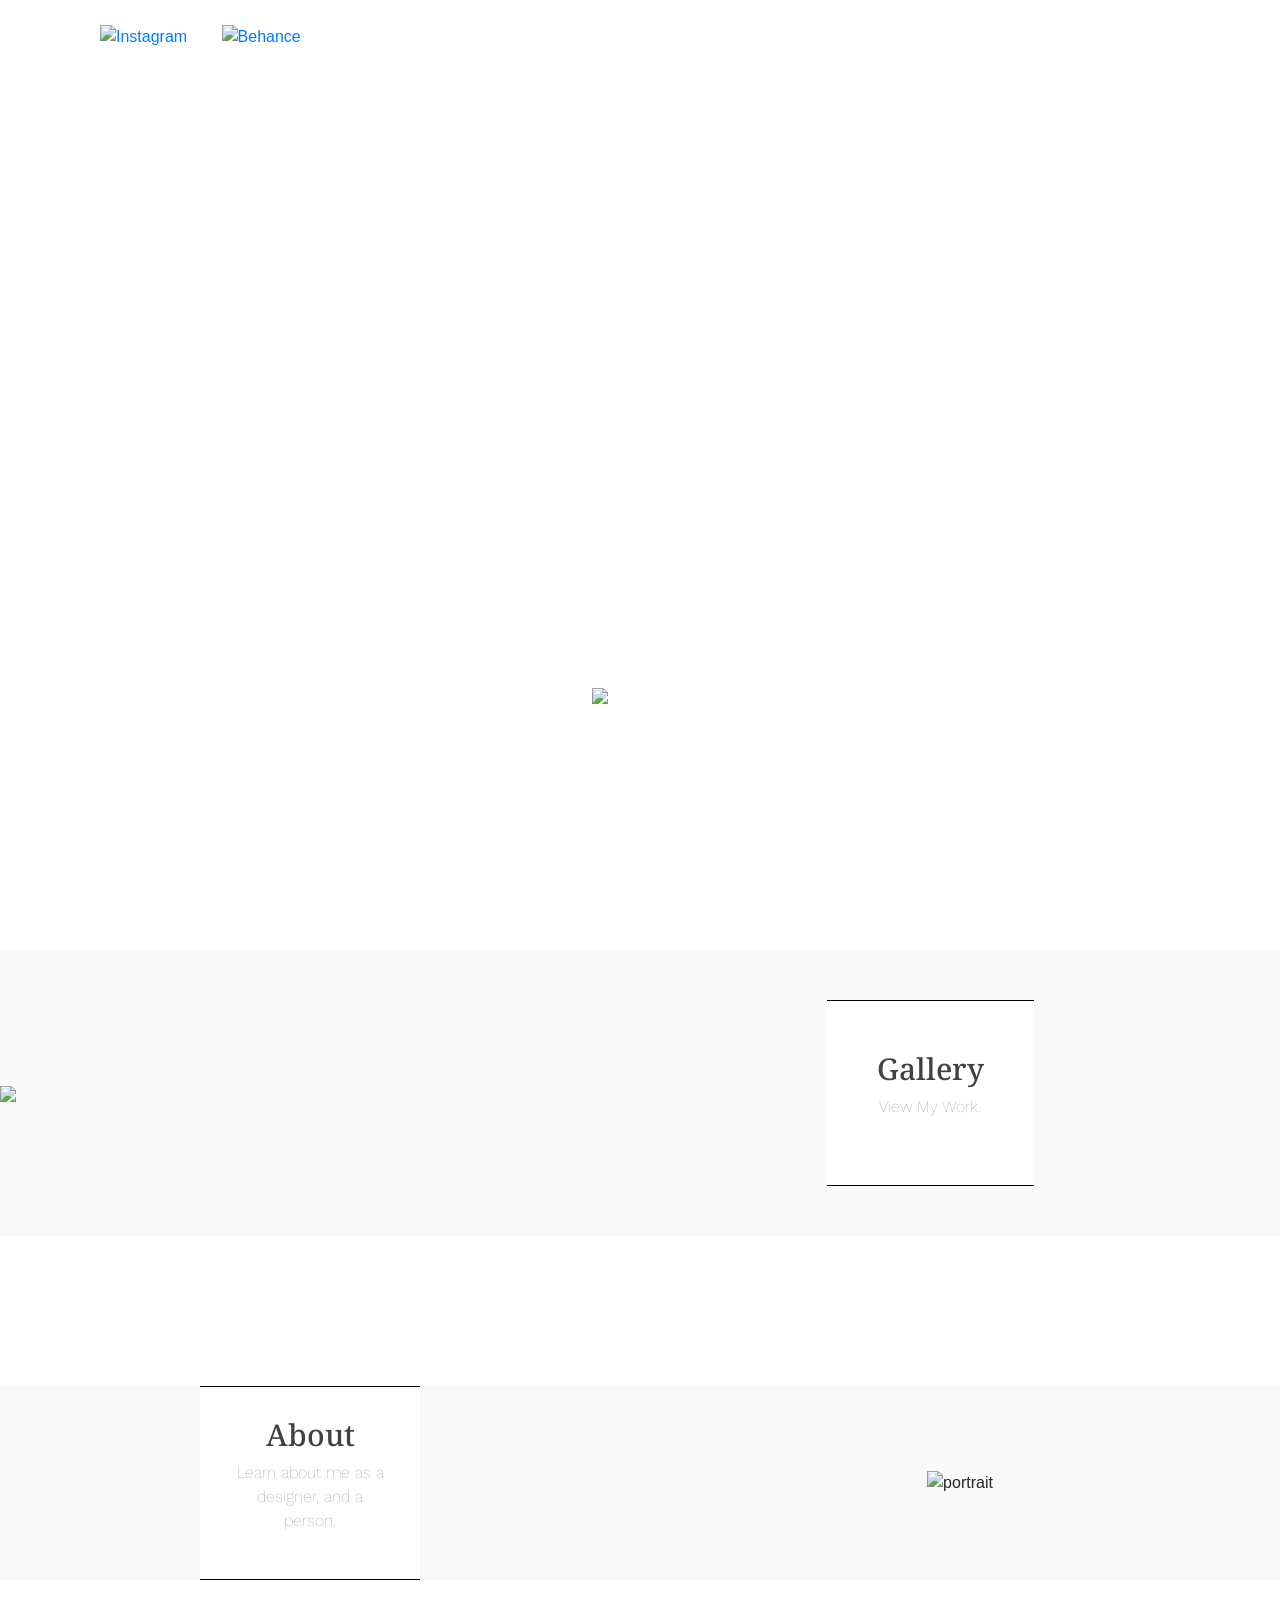
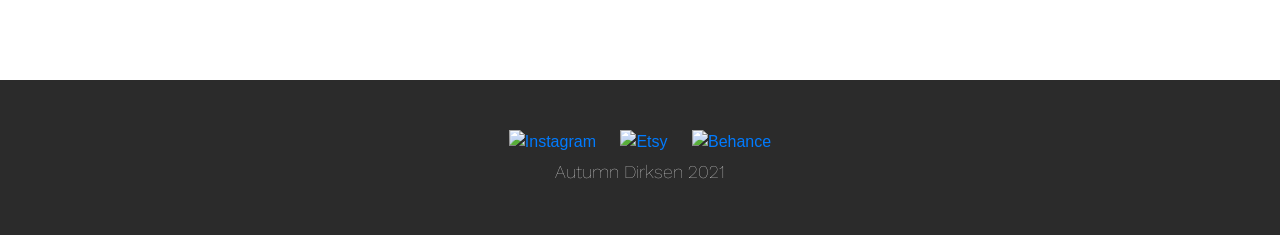
==== index.html @ 44589426 "Add files via upload" ====
<!DOCTYPE html>
<html lang="en">
    <head>
        <meta charset="UTF-8">
        <meta name="viewport" content="width=device-width, initial-scale=1">
        
        <title>Autumn Dirksen | Home</title>
        
        <!---CSS---->
        <link rel="stylesheet" href="css/main.css">
        
        <!---JQuery --->
        <script src="js/jquery-3.3.1.js"></script>
        
        <!-- Scroll Reveal -->
        <script src="https://unpkg.com/scrollreveal"></script>

        <!------Favicon------>
        <link rel="icon" type="image/x-icon" href="favicon/favicon.ico">

    </head>
    <body>
        <!---Navigation-->
        
        <div class="splash">
            <div class="container">    
                <header>
                    <div class="container header-grid">
                        
                        <div class="socials">
                            <a href="https://www.instagram.com/autumn.dirksen.design/?hl=en"><img src="https://chi01pap001files.storage.live.com/y4mGnfkWWLwZay4x7GTF11PTcr4Ery6MrUMmKQB6YRbn2rvbFY87w6T3DjIgXiLwlPq57TFqHXrNvRS_cpx8U_GmLKOeH7ka3fqqOjYgOlqSNf1XM4DcsN6s6Sb8wcQxL-E1oYlQfWd4qe4t4xpuCGdYG3NOZeqSZJ3wZgSbkyKpjORBN8BGZnXzGWNfE9FKBdf?width=298&height=299&cropmode=none" alt="Instagram"></a>
                            <a href="https://www.behance.net/autumndirksen"><img src="https://ch3301files.storage.live.com/y4mZ-cg_D8YL9SqzD4jbUbpcJTX2X1-UXDyYb68SolgPMJZ7_qCEzcgYxeOlBTXB42HbG27qcSLAnHLJTQZrJaVlLz21G0YvCHDbxil_87rBkKkPm_v1VZz8X1ojs5T-zM946_No8w7_RW91shW4VgG0cdG7cgypyYivQDQsYq7nbq_yufT-bT4d-wHbA3l7Bbl?width=299&height=295&cropmode=none" alt="Behance"></a>
                        </div>    
                        <nav>
                            <ul>
                                <li class="non-drop"><a href="index.html">Home</a></li>
                                <li class="dropdown">
                                    <a class="dropdown-btn" href="gallery.html">Gallery</a>
                                    <div class="dropdown-content">
                                        <a href="123.html">123 - Tables</a>
                                        <a href="slate.html">Slate - Tablet</a>
                                        <a href="mus.html">Mus - Retail</a>
                                        <a href="canvas.html">Canvas - Shoes</a>
                                        <a href="experiencewa.html">Redesign - UX</a>
                                        <a href="airbnb.html">Airbnb Green</a>
                                    </div>
                                </li>
                                <li class="non-drop"><a href="about.html">About</a></li>
                                <li class="non-drop">
                                    <a href="contact.html">Contact</a>
                                    <div id="hamburger-close">
                                        <img src="https://chi01pap001files.storage.live.com/y4memoWvSl_lDdZNmk7_KOp1oaoaHjszKe8D50LARFxD-KCJIpHK83StWdMgqU1zhDTgkf0Bc-wXY4pOl2-_STADP757fwlmXwrsmtXqmWyHeaiEmNlVzc5ZBpiNuZgPpxfRsrnqakzvJzz5Se9rPDKDVL8clFYn7WngVzEkX3F89EMzCMjWQs9xjyvPSqLofDb?width=292&height=119&cropmode=none">
                                    </div>
                                </li>
                            </ul>
                        </nav>
                </header>
                <div class="splashitems">
                    <div id="hamburger"><img src="https://ch3301files.storage.live.com/y4mIwwhi0Ud5tiGWV7oZvAu8Px93ekXcm5nVzVQjiMp42NNB5piIrcW5VIJpKKVFvQcgbNOudZ2JtkWZq_0ub0pfMDTaFsC43wa18YRW5RrdRM9xDxnT8NkALPVClDka9onWARCbjBabsQwek2YL823ZVtfddRqHOPUjq_TUCxBamhzBdgGVnPoWAuBwvVSlhsJ?width=300&height=193&cropmode=none"></div>
                    <h1 class="large-title">Autumn Dirksen</h1>
                    <h4 class="large-subhead">Industrial Designer from the Pacific Northwest</h4>
                    <div>
                        <img src="https://chi01pap001files.storage.live.com/y4mwfkhs-wOqZKH-pAJ-A-4dqAsH0QMBRZgkqA4mz3_r3Rj2FCfDWE3QA-LNlaIX-CgKcSuQUPW2injrPXiR5w5wIpKChY8Xulpi5chXzE7nkat1UKr_A9Qb_ybuSUmkXvY3eX82W5fLMGD3aukXdhXGonEn2ZeDPluzkR8Gj_tEr-dHCU4Q8TFyAmMrgmSHe5j?width=112&height=47&cropmode=none" id="scroll-button" alt="ScrollDown">
                    </div>
                </div>
            </div>
        </div>

        <div class="clearfix"></div>
        <!------Main Content-------->
        <main>
            
            <!----Gallery Teaser-->
            <section>
                <div class="gallery-grid">
                    <div class="left">
                        <img src="https://chi01pap002files.storage.live.com/y4mVn3PPgAIuCCjScTysENmdq2PYVduwecYj0qmv6L0zzxvapwxc2etoYZyw2-02ou3l30OOCg0cBgcFw736Xc9XCiKXuSe1XJ_lIx4Er3CyV-GdLh2wq0AVHiOE5YPsUryvH_xQunAq3-VAs0aytJog_bMSr8jFsG_2UefK7b08ECnrBQM_ULxlNQHJSclMsxH?width=1066&height=502&cropmode=none"/>
                    </div>
                    <div class="right">
                        <div>
                            <a href="gallery.html">
                                <h3 class="medium-title">Gallery</h3>
                                <p>View My Work.</p>
                            </a>
                        </div>
                    </div>
                </div>
            </section>
            <div class="clearfix"></div>
            
            <!---About Me Teaser --->
            <section>
                <div class="about-grid">
                    <div class="left">
                        <div>
                            <a href="about.html">
                                <h3 class="medium-title">About</h3>
                                <p>Learn about me as a designer, and a person.</p>
                            </a>
                            </div>
                    </div>
                    <div class="right">
                        <img src="https://ch3301files.storage.live.com/y4mTU8qjRmB2pgugHhNQEoBDmXidXgzkt85y0NxSQ_4NxiGnxbipLc4LCYiW6jNmuY9ojZD45vryEH7z1TRvBKFo9NdIID9dY6kSApTj3rw_nu74HV-KTd1ajQHCKRWVnj_CYGDR4uye5sIQBlJkzJ_wSaCHVFtjJYnf6-apfEbO--aOgNcqc3B-6JORinhEyzo?width=1232&height=1080&cropmode=none"alt="portrait">
                    </div>
                </div>
            </section>
        </main>

        <!---footer---->
        <footer>
            <div class="footer-grid">
                <div>
                    <a href="https://www.instagram.com/autumn.dirksen.design/?hl=en"><img src="https://chi01pap001files.storage.live.com/y4mGnfkWWLwZay4x7GTF11PTcr4Ery6MrUMmKQB6YRbn2rvbFY87w6T3DjIgXiLwlPq57TFqHXrNvRS_cpx8U_GmLKOeH7ka3fqqOjYgOlqSNf1XM4DcsN6s6Sb8wcQxL-E1oYlQfWd4qe4t4xpuCGdYG3NOZeqSZJ3wZgSbkyKpjORBN8BGZnXzGWNfE9FKBdf?width=298&height=299&cropmode=none" alt="Instagram"></a>
                    <a href="https://www.etsy.com/shop/AutumnsArtStore?ref=search_shop_redirect"><img src="https://chi01pap001files.storage.live.com/y4mZbeaZ-AeTVjGJOPfOYisTpipogFOofMmKKCNPzGuBzh8FSz3a8GasCvbyjrDpyTEC7vbhK9o4-knRSDdIJ26BNrmkf5TJeii8grDlGFSRQ2NEOVXVrfyiGR_W9abk20kSMivWclvMbogwYrkC618GxiThut2GV9rYFPOQ-MNtwDj54_Y99kibND2INzUKvc-?width=300&height=300&cropmode=none" alt="Etsy"></a>
                    <a href="https://www.behance.net/autumndirksen"><img src="https://chi01pap001files.storage.live.com/y4mZ-cg_D8YL9SqzD4jbUbpcJTX2X1-UXDyYb68SolgPMJZ7_qCEzcgYxeOlBTXB42HbG27qcSLAnHLJTQZrJaVlLz21G0YvCHDbxil_87rBkKkPm_v1VZz8X1ojs5T-zM946_No8w7_RW91shW4VgG0cdG7cgypyYivQDQsYq7nbq_yufT-bT4d-wHbA3l7Bbl?width=299&height=295&cropmode=none" alt="Behance"></a>
                </div>
                <div>
                    <p> Autumn Dirksen 2021</p>
                </div>
                
            </div>
        </footer>
        
        <!---JQuery --->
        <script src="js/jquery-3.3.1.js"></script>
        <!-- JavaScript -->
        <script src="js/main.js"></script>
        <script src="js/mobile.js"></script>

    </body> 
</html>
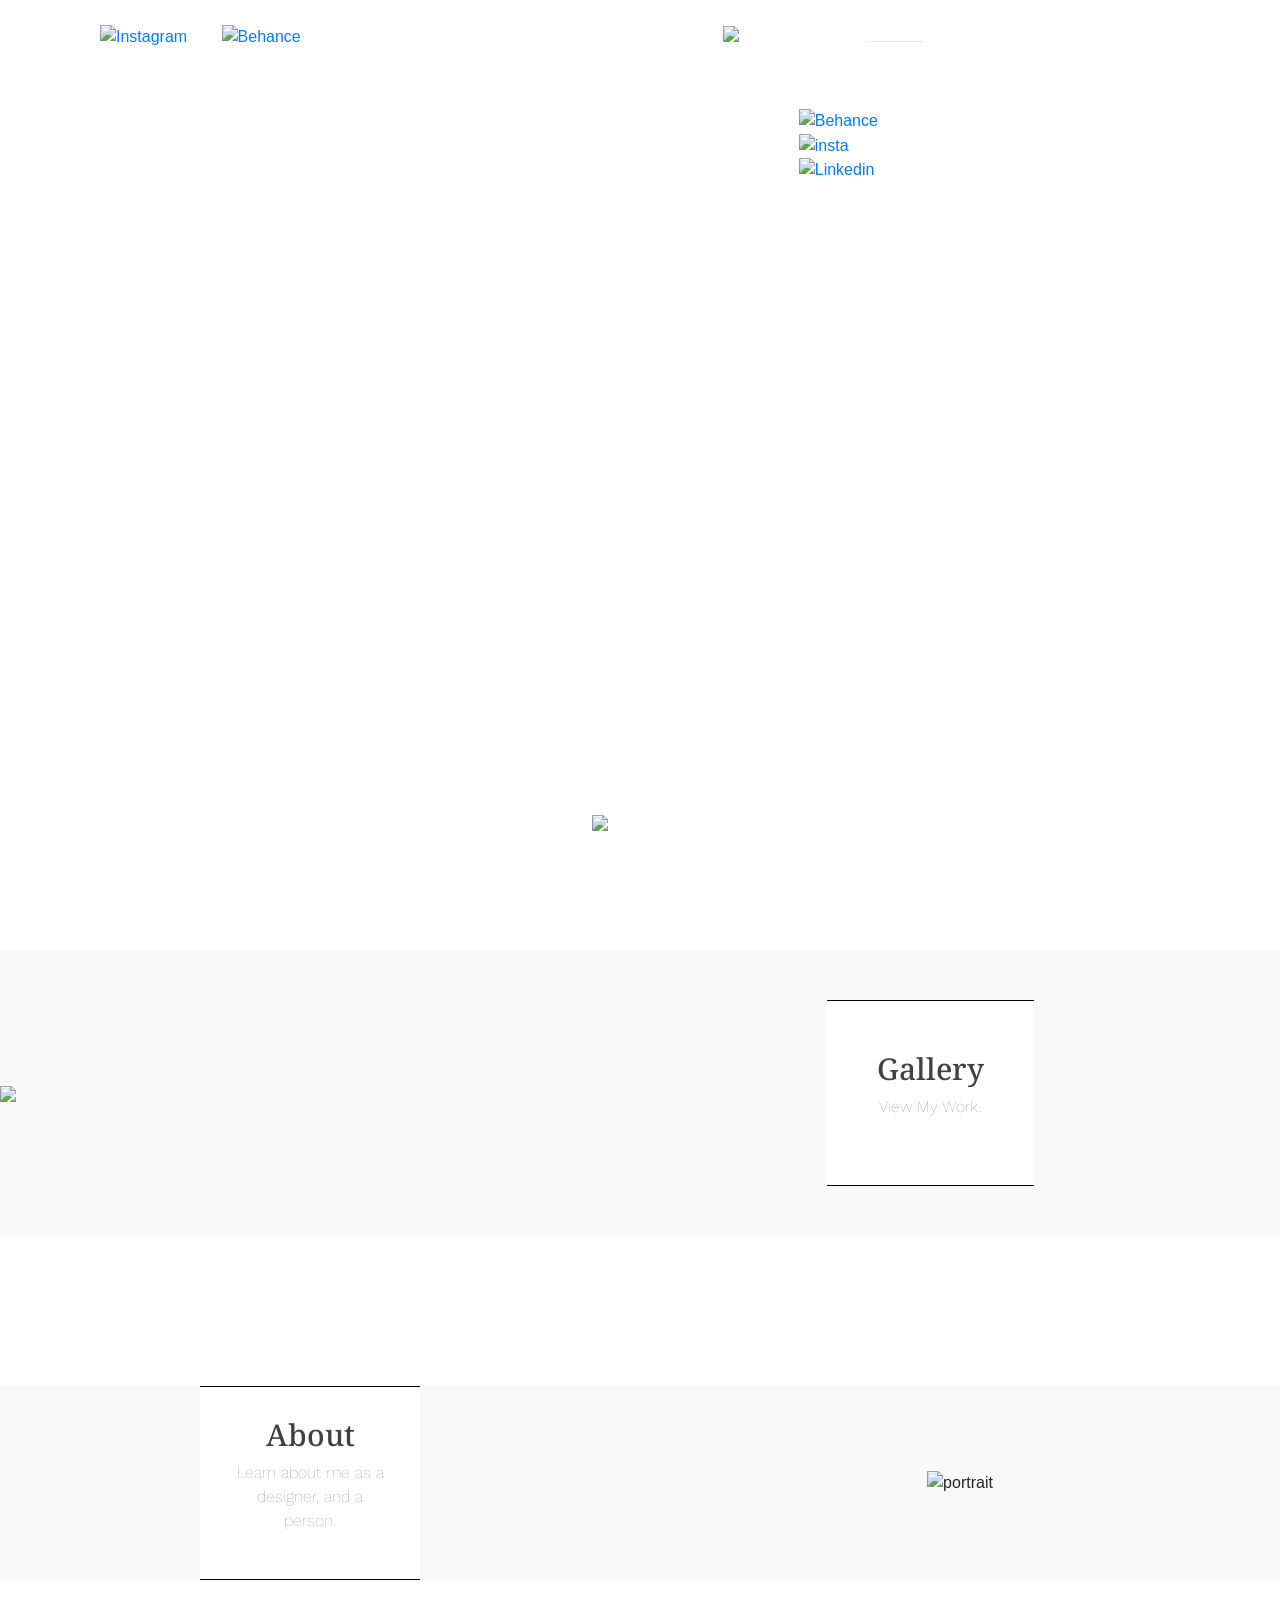
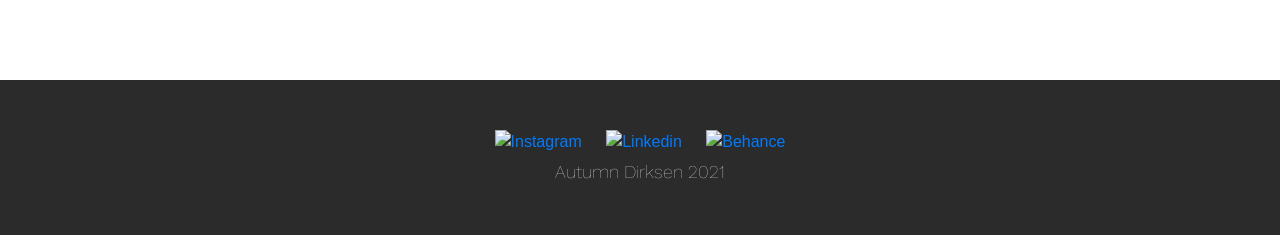
==== commit 0f3cbe9c: "Add files via upload" ====
--- a/index.html
+++ b/index.html
@@ -28,19 +28,26 @@
                     <div class="container header-grid">
                         
                         <div class="socials">
-                            <a href="https://www.instagram.com/autumn.dirksen.design/?hl=en"><img src="https://chi01pap001files.storage.live.com/y4mGnfkWWLwZay4x7GTF11PTcr4Ery6MrUMmKQB6YRbn2rvbFY87w6T3DjIgXiLwlPq57TFqHXrNvRS_cpx8U_GmLKOeH7ka3fqqOjYgOlqSNf1XM4DcsN6s6Sb8wcQxL-E1oYlQfWd4qe4t4xpuCGdYG3NOZeqSZJ3wZgSbkyKpjORBN8BGZnXzGWNfE9FKBdf?width=298&height=299&cropmode=none" alt="Instagram"></a>
-                            <a href="https://www.behance.net/autumndirksen"><img src="https://ch3301files.storage.live.com/y4mZ-cg_D8YL9SqzD4jbUbpcJTX2X1-UXDyYb68SolgPMJZ7_qCEzcgYxeOlBTXB42HbG27qcSLAnHLJTQZrJaVlLz21G0YvCHDbxil_87rBkKkPm_v1VZz8X1ojs5T-zM946_No8w7_RW91shW4VgG0cdG7cgypyYivQDQsYq7nbq_yufT-bT4d-wHbA3l7Bbl?width=299&height=295&cropmode=none" alt="Behance"></a>
+                            <a href="https://www.instagram.com/autumn.dirksen.design/?hl=en"><img src="https://dm2305files.storage.live.com/y4mqc4fQZlhNuAgp_jPGx5NvuibWRZ5fKteAt84NtBsBsUqkiSiYja8YUrun5Kr8GatCV00PEkU_TO7u3T91sOpVsAwayqW4hgQcubjHYfjJWsXb9223Xenj7swhl1MIrtiqhjBWpNpvbS8P4FRnELL8_sgSPSO26xgh24Ls7Vlf5jxqGgFXLMNlpdra1ksNd4T?width=36&height=36&cropmode=none" alt="Instagram"></a>
+                            <a href="https://www.behance.net/autumndirksen"><img src="https://dm2305files.storage.live.com/y4mnmIw0RQGc_KAPKtvc9NTCayQ7fd-ht095fh8dv7TEIx1ex1K2-F3r0You4jutEpWcY6nSiqDUBauykcRCUlhBPMbc83d9O4y4c6Toi5bvXAPN3yN8P7EZeVJKcLxLaVVcJWtUewe5125ti4MXfd7T7Hy43D_fpf0JTS20T7V1xHE3mHWftCErJzRutP8u0ev?width=37&height=36&cropmode=none" alt="Behance"></a>
                         </div>    
                         <nav>
                             <ul>
-                                <li class="non-drop"><a href="index.html">Home</a></li>
+                                <li class="non-drop hide-xl">
+                                    <div id="mobile-menu-head">
+                                        <img id="logo" src="https://dm2305files.storage.live.com/y4mxyKFkCwQDAqp9FilLoMPrmWoP9hqJ3vg7q1SUzTh7Cmv6NPt5JVKT61MNUqEOFqmdnyeZjtkMp5FVQ1LsgmhG_MAaLuHgk4J53PeGow3JRikysqOhN2G-WnsmdkCLLWJc1UGBhPcmtXBVcERT5RMSZkD7Vo_7BaRdf6LRjelO2t9-HezW6eCHrSYeNCb8JgJ?width=259&height=85&cropmode=none" alt="name">
+                                        <div></div>
+                                        <img id="hamburger-close" src="https://dm2305files.storage.live.com/y4mXSa0k5bHf3V_Lgj00N3k_cy87GVi8Rh9iPHxwD7CNnYotvq-21qSGeTYyHhrNur33NGNzPvNJU2culYIkTN2zUzI-MjRjE3rqBjKNrnIPMmggmiGuHTBP2FgUA9BA67NV2RQA_xZndfk5TRvCpgEPsZIvTpFv5jZMboRhTtENQG5mEk0vaACA6L7yBabVsqQ?width=36&height=36&cropmode=none" alt="exit">
+                                    </div>
+                                </li>
+                                <li class="non-drop">
+                                    <hr class="hide-xl"><a href="index.html">Home</a></li>
                                 <li class="dropdown">
                                     <a class="dropdown-btn" href="gallery.html">Gallery</a>
                                     <div class="dropdown-content">
                                         <a href="123.html">123 - Tables</a>
                                         <a href="slate.html">Slate - Tablet</a>
                                         <a href="mus.html">Mus - Retail</a>
-                                        <a href="canvas.html">Canvas - Shoes</a>
                                         <a href="experiencewa.html">Redesign - UX</a>
                                         <a href="airbnb.html">Airbnb Green</a>
                                     </div>
@@ -48,15 +55,20 @@
                                 <li class="non-drop"><a href="about.html">About</a></li>
                                 <li class="non-drop">
                                     <a href="contact.html">Contact</a>
-                                    <div id="hamburger-close">
-                                        <img src="https://chi01pap001files.storage.live.com/y4memoWvSl_lDdZNmk7_KOp1oaoaHjszKe8D50LARFxD-KCJIpHK83StWdMgqU1zhDTgkf0Bc-wXY4pOl2-_STADP757fwlmXwrsmtXqmWyHeaiEmNlVzc5ZBpiNuZgPpxfRsrnqakzvJzz5Se9rPDKDVL8clFYn7WngVzEkX3F89EMzCMjWQs9xjyvPSqLofDb?width=292&height=119&cropmode=none">
+                                </li>
+                                
+                                <li>
+                                    <div id="mobile-socials" class="hide-xl">
+                                        <a href="https://www.behance.net/autumndirksen"><img src="https://dm2305files.storage.live.com/y4mnmIw0RQGc_KAPKtvc9NTCayQ7fd-ht095fh8dv7TEIx1ex1K2-F3r0You4jutEpWcY6nSiqDUBauykcRCUlhBPMbc83d9O4y4c6Toi5bvXAPN3yN8P7EZeVJKcLxLaVVcJWtUewe5125ti4MXfd7T7Hy43D_fpf0JTS20T7V1xHE3mHWftCErJzRutP8u0ev?width=37&height=36&cropmode=none" alt="Behance"></a>
+                                        <a href="https://www.behance.net/autumndirksen"><img src="https://dm2305files.storage.live.com/y4mqc4fQZlhNuAgp_jPGx5NvuibWRZ5fKteAt84NtBsBsUqkiSiYja8YUrun5Kr8GatCV00PEkU_TO7u3T91sOpVsAwayqW4hgQcubjHYfjJWsXb9223Xenj7swhl1MIrtiqhjBWpNpvbS8P4FRnELL8_sgSPSO26xgh24Ls7Vlf5jxqGgFXLMNlpdra1ksNd4T?width=36&height=36&cropmode=none" alt="insta"></a>
+                                        <a href="https://www.linkedin.com/in/autumn-dirksen-design"><img src="https://dm2305files.storage.live.com/y4mkKWVtgY38m0JyCYWwkbAAKXrl8zu7x8vrXMQPEEvkrXP-JqVBoxk9vowAAzXWdTsF5eQdQoHPbDhL7VMLOnNkywi_wWWhz6__dHs7kaEZfM_VbVzuk9skh5etfTzihUvbJV-cYWBDmlAREx6Hu3q3Hhf9aSfxcMMwX8VLqrdKjDCqDz4u9JmmULMbAsm7YpY?width=37&height=36&cropmode=none" alt="Linkedin"></a>
                                     </div>
                                 </li>
                             </ul>
                         </nav>
                 </header>
                 <div class="splashitems">
-                    <div id="hamburger"><img src="https://ch3301files.storage.live.com/y4mIwwhi0Ud5tiGWV7oZvAu8Px93ekXcm5nVzVQjiMp42NNB5piIrcW5VIJpKKVFvQcgbNOudZ2JtkWZq_0ub0pfMDTaFsC43wa18YRW5RrdRM9xDxnT8NkALPVClDka9onWARCbjBabsQwek2YL823ZVtfddRqHOPUjq_TUCxBamhzBdgGVnPoWAuBwvVSlhsJ?width=300&height=193&cropmode=none"></div>
+                    <div id="hamburger"><img src="https://dm2305files.storage.live.com/y4miWHEwdR53IEP3ozJHGh3RtEpBQBxKaNs6dNjtYG2ql4yG1lmaYMU2sIBFxAfsfzGF6nPwCRxhFTCTTlMI0FjeyRUM3pRK8Dt7Hv8GtSPc_KWzMk45H4DZ0ezoj3iRR5-3cYShuLauTBR-oPQbr2d9V9DX4tpngTL65q_ETDcGpswXpl42jwR75kZ59Rvx4oz?width=36&height=36&cropmode=none"></div>
                     <h1 class="large-title">Autumn Dirksen</h1>
                     <h4 class="large-subhead">Industrial Designer from the Pacific Northwest</h4>
                     <div>
@@ -110,9 +122,9 @@
         <footer>
             <div class="footer-grid">
                 <div>
-                    <a href="https://www.instagram.com/autumn.dirksen.design/?hl=en"><img src="https://chi01pap001files.storage.live.com/y4mGnfkWWLwZay4x7GTF11PTcr4Ery6MrUMmKQB6YRbn2rvbFY87w6T3DjIgXiLwlPq57TFqHXrNvRS_cpx8U_GmLKOeH7ka3fqqOjYgOlqSNf1XM4DcsN6s6Sb8wcQxL-E1oYlQfWd4qe4t4xpuCGdYG3NOZeqSZJ3wZgSbkyKpjORBN8BGZnXzGWNfE9FKBdf?width=298&height=299&cropmode=none" alt="Instagram"></a>
-                    <a href="https://www.etsy.com/shop/AutumnsArtStore?ref=search_shop_redirect"><img src="https://chi01pap001files.storage.live.com/y4mZbeaZ-AeTVjGJOPfOYisTpipogFOofMmKKCNPzGuBzh8FSz3a8GasCvbyjrDpyTEC7vbhK9o4-knRSDdIJ26BNrmkf5TJeii8grDlGFSRQ2NEOVXVrfyiGR_W9abk20kSMivWclvMbogwYrkC618GxiThut2GV9rYFPOQ-MNtwDj54_Y99kibND2INzUKvc-?width=300&height=300&cropmode=none" alt="Etsy"></a>
-                    <a href="https://www.behance.net/autumndirksen"><img src="https://chi01pap001files.storage.live.com/y4mZ-cg_D8YL9SqzD4jbUbpcJTX2X1-UXDyYb68SolgPMJZ7_qCEzcgYxeOlBTXB42HbG27qcSLAnHLJTQZrJaVlLz21G0YvCHDbxil_87rBkKkPm_v1VZz8X1ojs5T-zM946_No8w7_RW91shW4VgG0cdG7cgypyYivQDQsYq7nbq_yufT-bT4d-wHbA3l7Bbl?width=299&height=295&cropmode=none" alt="Behance"></a>
+                    <a href="https://www.instagram.com/autumn.dirksen.design/?hl=en"><img src="https://dm2305files.storage.live.com/y4mqc4fQZlhNuAgp_jPGx5NvuibWRZ5fKteAt84NtBsBsUqkiSiYja8YUrun5Kr8GatCV00PEkU_TO7u3T91sOpVsAwayqW4hgQcubjHYfjJWsXb9223Xenj7swhl1MIrtiqhjBWpNpvbS8P4FRnELL8_sgSPSO26xgh24Ls7Vlf5jxqGgFXLMNlpdra1ksNd4T?width=36&height=36&cropmode=none" alt="Instagram"></a>
+                    <a href="https://www.linkedin.com/in/autumn-dirksen-design"><img src="https://dm2305files.storage.live.com/y4mkKWVtgY38m0JyCYWwkbAAKXrl8zu7x8vrXMQPEEvkrXP-JqVBoxk9vowAAzXWdTsF5eQdQoHPbDhL7VMLOnNkywi_wWWhz6__dHs7kaEZfM_VbVzuk9skh5etfTzihUvbJV-cYWBDmlAREx6Hu3q3Hhf9aSfxcMMwX8VLqrdKjDCqDz4u9JmmULMbAsm7YpY?width=37&height=36&cropmode=none" alt="Linkedin"></a>
+                    <a href="https://www.behance.net/autumndirksen"><img src="https://dm2305files.storage.live.com/y4mnmIw0RQGc_KAPKtvc9NTCayQ7fd-ht095fh8dv7TEIx1ex1K2-F3r0You4jutEpWcY6nSiqDUBauykcRCUlhBPMbc83d9O4y4c6Toi5bvXAPN3yN8P7EZeVJKcLxLaVVcJWtUewe5125ti4MXfd7T7Hy43D_fpf0JTS20T7V1xHE3mHWftCErJzRutP8u0ev?width=37&height=36&cropmode=none" alt="Behance"></a>
                 </div>
                 <div>
                     <p> Autumn Dirksen 2021</p>
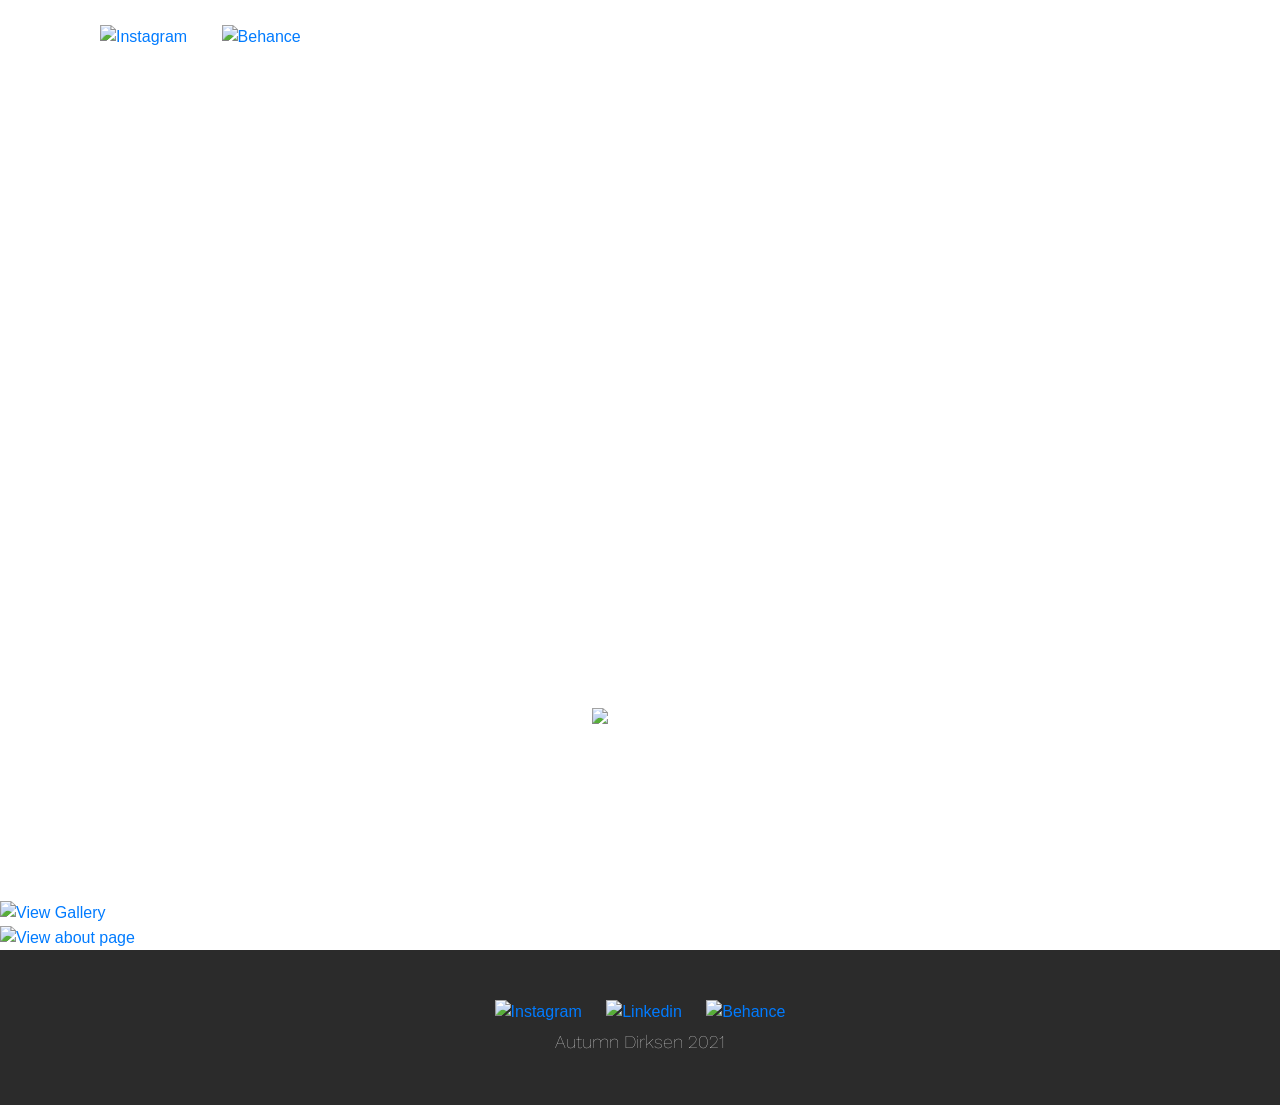
==== commit e1190e42: "Add files via upload" ====
--- a/index.html
+++ b/index.html
@@ -81,40 +81,10 @@
         <div class="clearfix"></div>
         <!------Main Content-------->
         <main>
-            
-            <!----Gallery Teaser-->
-            <section>
-                <div class="gallery-grid">
-                    <div class="left">
-                        <img src="https://chi01pap002files.storage.live.com/y4mVn3PPgAIuCCjScTysENmdq2PYVduwecYj0qmv6L0zzxvapwxc2etoYZyw2-02ou3l30OOCg0cBgcFw736Xc9XCiKXuSe1XJ_lIx4Er3CyV-GdLh2wq0AVHiOE5YPsUryvH_xQunAq3-VAs0aytJog_bMSr8jFsG_2UefK7b08ECnrBQM_ULxlNQHJSclMsxH?width=1066&height=502&cropmode=none"/>
-                    </div>
-                    <div class="right">
-                        <div>
-                            <a href="gallery.html">
-                                <h3 class="medium-title">Gallery</h3>
-                                <p>View My Work.</p>
-                            </a>
-                        </div>
-                    </div>
-                </div>
-            </section>
-            <div class="clearfix"></div>
-            
-            <!---About Me Teaser --->
-            <section>
-                <div class="about-grid">
-                    <div class="left">
-                        <div>
-                            <a href="about.html">
-                                <h3 class="medium-title">About</h3>
-                                <p>Learn about me as a designer, and a person.</p>
-                            </a>
-                            </div>
-                    </div>
-                    <div class="right">
-                        <img src="https://ch3301files.storage.live.com/y4mTU8qjRmB2pgugHhNQEoBDmXidXgzkt85y0NxSQ_4NxiGnxbipLc4LCYiW6jNmuY9ojZD45vryEH7z1TRvBKFo9NdIID9dY6kSApTj3rw_nu74HV-KTd1ajQHCKRWVnj_CYGDR4uye5sIQBlJkzJ_wSaCHVFtjJYnf6-apfEbO--aOgNcqc3B-6JORinhEyzo?width=1232&height=1080&cropmode=none"alt="portrait">
-                    </div>
-                </div>
+            <section class="index-grid">
+                <a href="gallery.html"><img id="gallery" src="https://dm2305files.storage.live.com/y4mXq0N3-maJ-tK2n5CNT5rZCMsS07VNBmJ7jkzRrZke4ywo4P6OZRkdx2c_rSp4ZsJmt2CdpnL1WIevA6stIdGnwOvgqd93SttCAapIHAnKudzXYGYFHAtYMbqjougcvI-csAouiLW3UaqfqFfJ67IxDkG-3y3zgsXZFXfS3kIiYAN1pKnKA551BEVOe22higk?width=1325&height=650&cropmode=none" alt="View Gallery"></a>
+
+                <a href="about.html"><img id="about" src="https://dm2305files.storage.live.com/y4mnJ8yZQVvhLVUWGgvk0rbAfpdu0wdGIlS08Yonon786k10_O20Tf0d-DgQYLlRnD2-Qh317u3FEulJubzOS_QLGaA4-4geYqKjW-IqMdyfeQ-vvk1rJv_LUyjm_CqyTf7v2Sgn7nXCoJq6nMdTtFRnuPTSeVG6PU1BCGbOodrLdC9IjyztEikUprFSoUFRh4u?width=1325&height=650&cropmode=none" alt="View about page"></a>
             </section>
         </main>
 
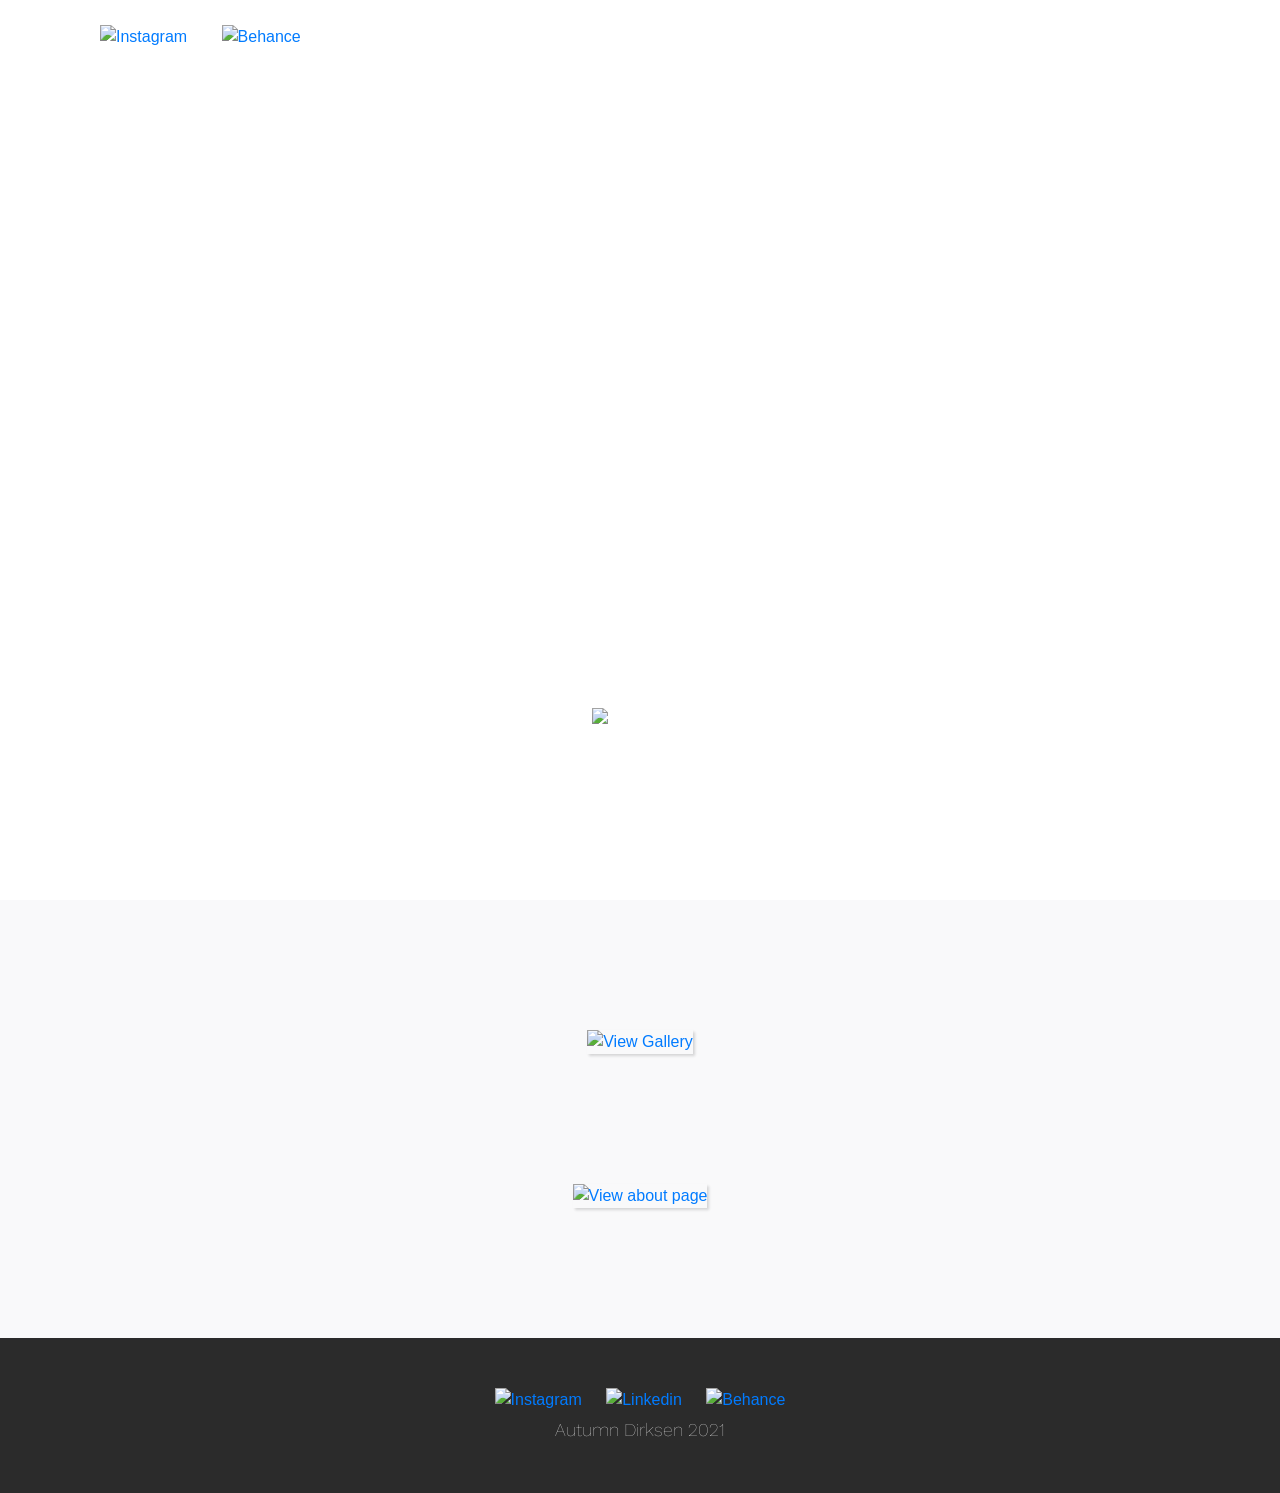
==== commit 79dc4c6d: "Add files via upload" ====
--- a/index.html
+++ b/index.html
@@ -4,8 +4,10 @@
         <meta charset="UTF-8">
         <meta name="viewport" content="width=device-width, initial-scale=1">
         
-        <title>Autumn Dirksen | Home</title>
+        <title>Autumn Dirksen Design| Home</title>
         
+        <link rel="image_src" href="https://dm2305files.storage.live.com/y4mRfPfAzmRKYtTIHxvNiXMhQMMgsiAEVZ_8-HPjEmbevQdjePMnjKHBGGQBJKCkmpv1XAe4d6DZmyNDgyRIaPDDj-QcZB9_3Z7YFZYB-advsu6AYksBvbv85dTPDcQ3RK7Ne7F88XNjCaIKX7Yo0_caElBSQ7JliI1fYFeveKlwxH-w8bcZ4SD5i1v09K-7MIk?width=1920&height=1433&cropmode=none"/>
+
         <!---CSS---->
         <link rel="stylesheet" href="css/main.css">
         
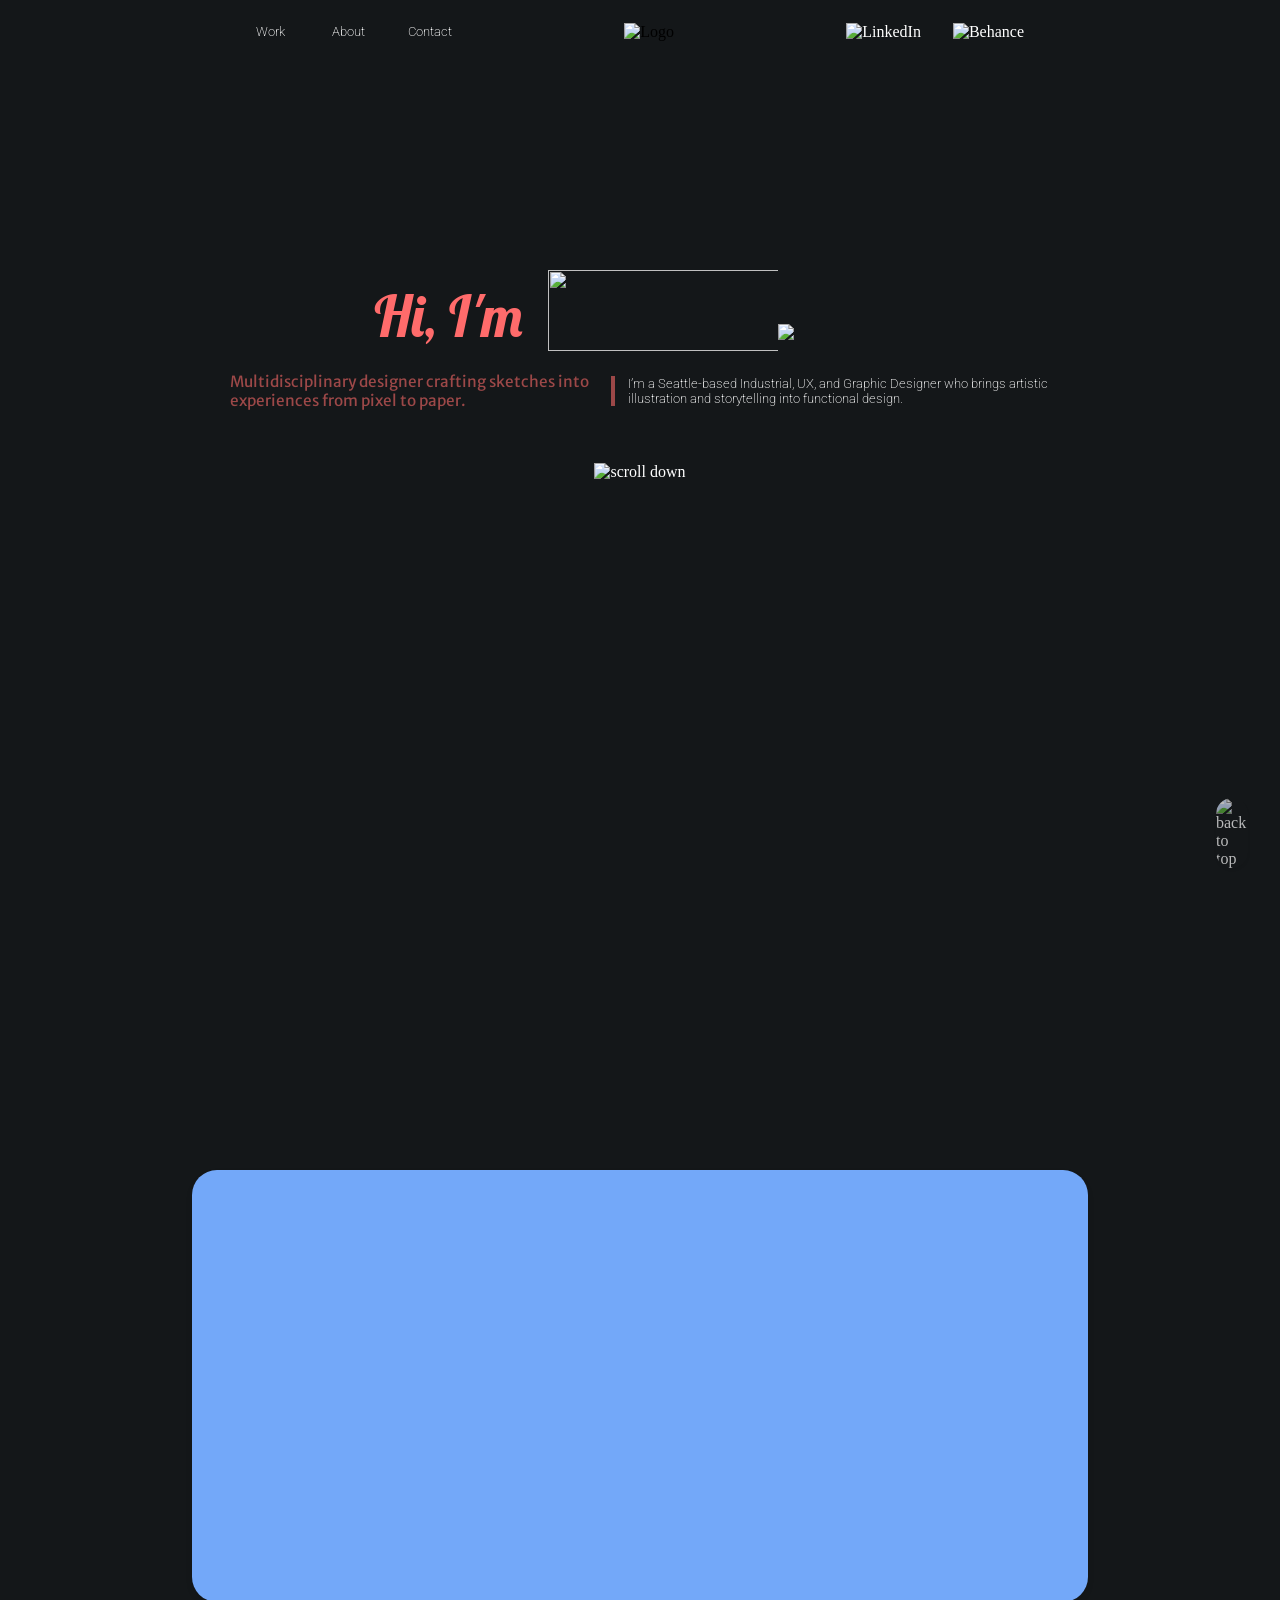
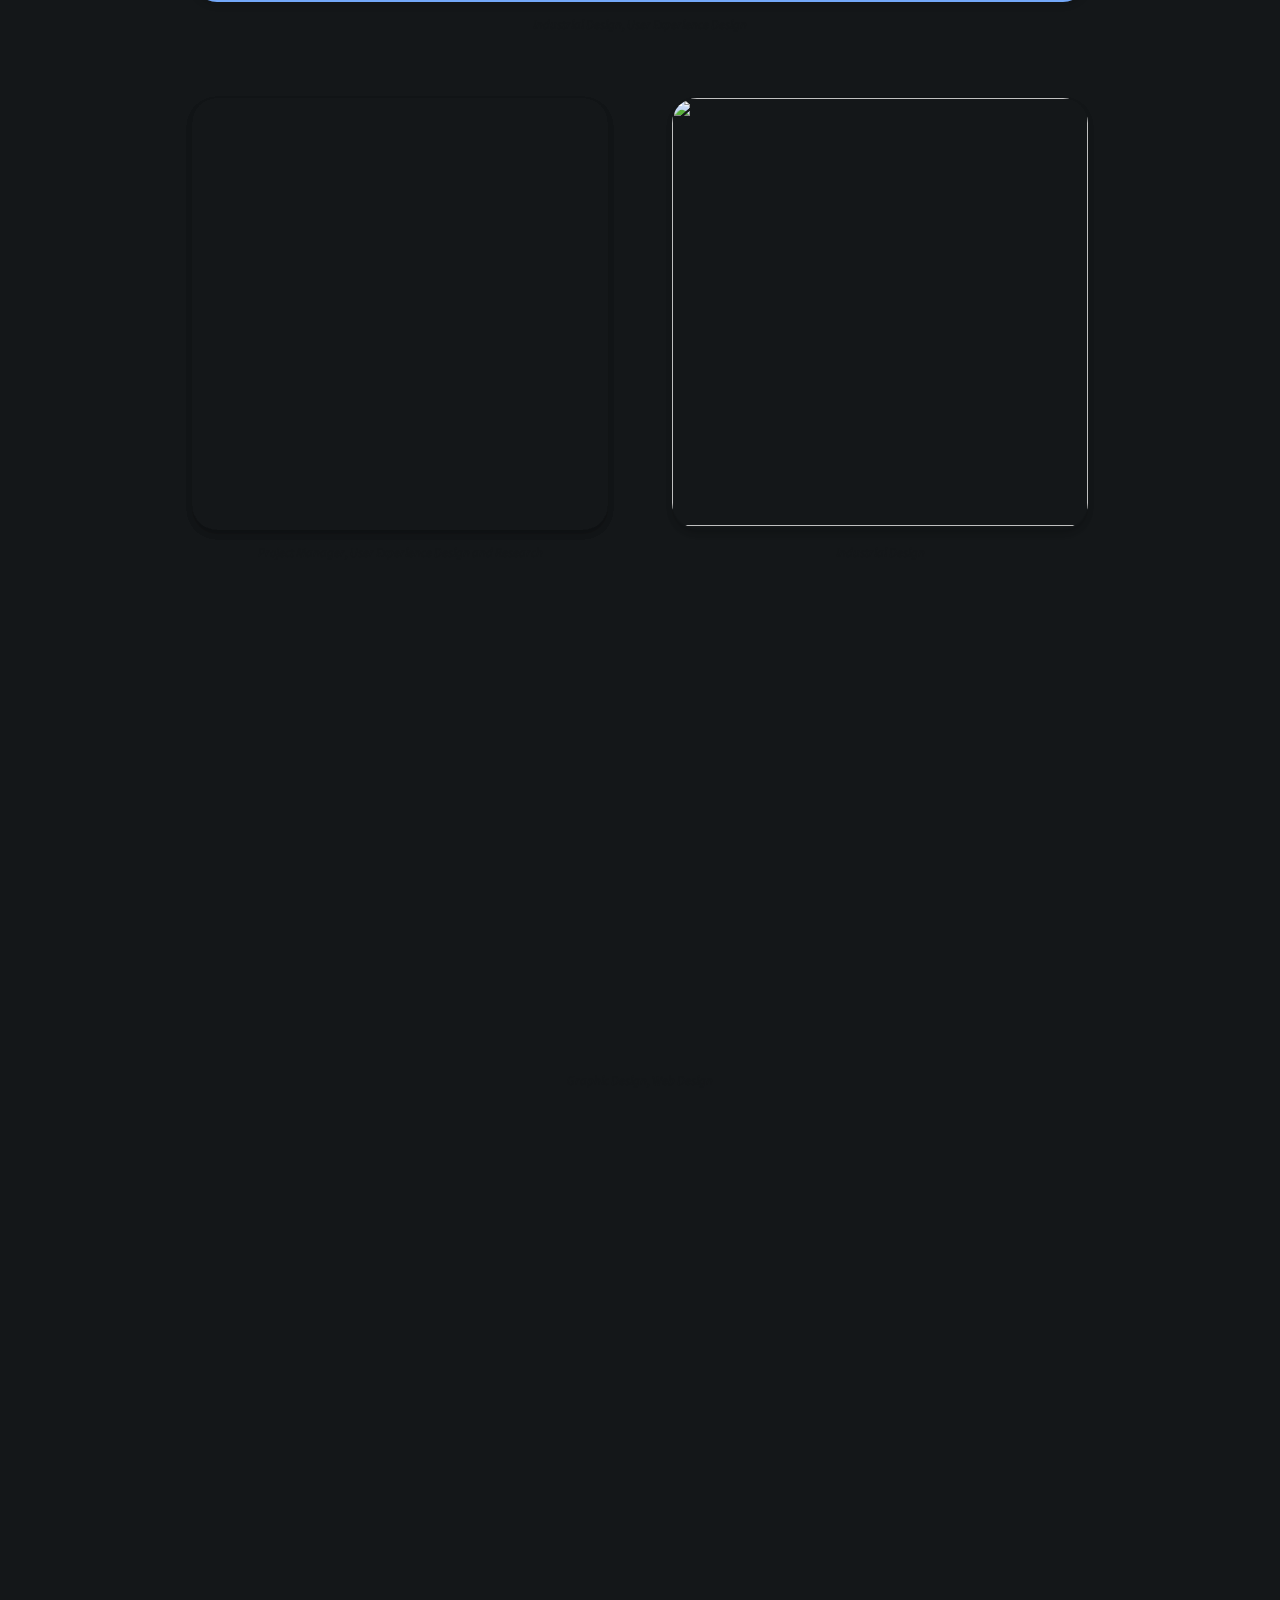
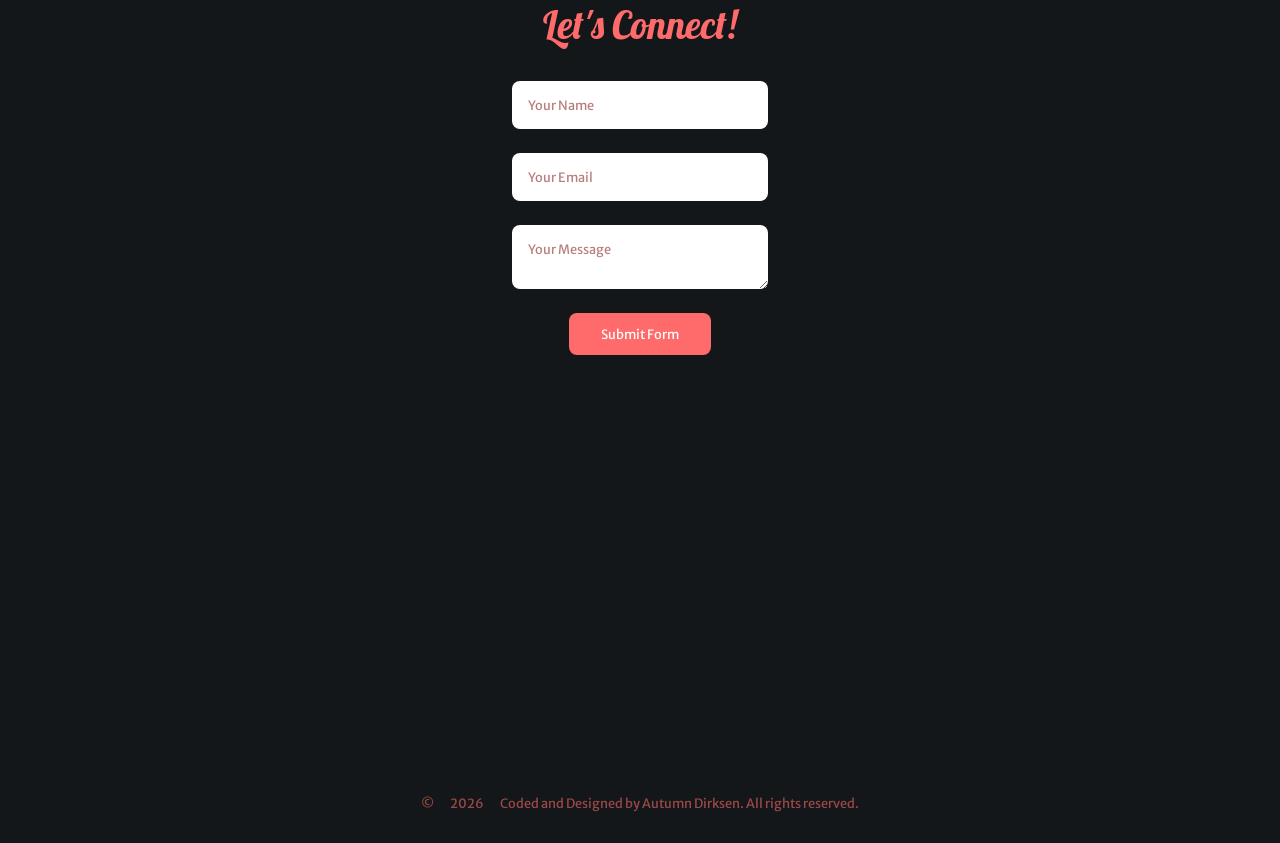
==== commit 394a647e: "Add files via upload" ====
--- a/index.html
+++ b/index.html
@@ -3,10 +3,14 @@
     <head>
         <meta charset="UTF-8">
         <meta name="viewport" content="width=device-width, initial-scale=1">
+        <!---OG Markup-->
+        <meta prefix="og: http://ogp.me/ns#" property="og:type" content="website">
+        <meta prefix="og: http://ogp.me/ns#" property="og:title" content="Autumn Dirksen Design">
+        <meta prefix="og: http://ogp.me/ns#" property="og:description" content="Designer Operating Out of the Seattle, Washington Area.">
+        <meta prefix="og: http://ogp.me/ns#" property="og:image" content="">
+        <meta prefix="og: http://ogp.me/ns#" property="og:url" content="https://autumndirksen.com/">
         
-        <title>Autumn Dirksen Design| Home</title>
-        
-        <link rel="image_src" href="https://dm2305files.storage.live.com/y4mRfPfAzmRKYtTIHxvNiXMhQMMgsiAEVZ_8-HPjEmbevQdjePMnjKHBGGQBJKCkmpv1XAe4d6DZmyNDgyRIaPDDj-QcZB9_3Z7YFZYB-advsu6AYksBvbv85dTPDcQ3RK7Ne7F88XNjCaIKX7Yo0_caElBSQ7JliI1fYFeveKlwxH-w8bcZ4SD5i1v09K-7MIk?width=1920&height=1433&cropmode=none"/>
+        <title>Autumn Dirksen Design</title>
 
         <!---CSS---->
         <link rel="stylesheet" href="css/main.css">
@@ -22,94 +26,119 @@
 
     </head>
     <body>
-        <!---Navigation-->
-        
-        <div class="splash">
-            <div class="container">    
-                <header>
-                    <div class="container header-grid">
-                        
-                        <div class="socials">
-                            <a href="https://www.instagram.com/autumn.dirksen.design/?hl=en"><img src="https://dm2305files.storage.live.com/y4mqc4fQZlhNuAgp_jPGx5NvuibWRZ5fKteAt84NtBsBsUqkiSiYja8YUrun5Kr8GatCV00PEkU_TO7u3T91sOpVsAwayqW4hgQcubjHYfjJWsXb9223Xenj7swhl1MIrtiqhjBWpNpvbS8P4FRnELL8_sgSPSO26xgh24Ls7Vlf5jxqGgFXLMNlpdra1ksNd4T?width=36&height=36&cropmode=none" alt="Instagram"></a>
-                            <a href="https://www.behance.net/autumndirksen"><img src="https://dm2305files.storage.live.com/y4mnmIw0RQGc_KAPKtvc9NTCayQ7fd-ht095fh8dv7TEIx1ex1K2-F3r0You4jutEpWcY6nSiqDUBauykcRCUlhBPMbc83d9O4y4c6Toi5bvXAPN3yN8P7EZeVJKcLxLaVVcJWtUewe5125ti4MXfd7T7Hy43D_fpf0JTS20T7V1xHE3mHWftCErJzRutP8u0ev?width=37&height=36&cropmode=none" alt="Behance"></a>
-                        </div>    
-                        <nav>
-                            <ul>
-                                <li class="non-drop hide-xl">
-                                    <div id="mobile-menu-head">
-                                        <img id="logo" src="https://dm2305files.storage.live.com/y4mxyKFkCwQDAqp9FilLoMPrmWoP9hqJ3vg7q1SUzTh7Cmv6NPt5JVKT61MNUqEOFqmdnyeZjtkMp5FVQ1LsgmhG_MAaLuHgk4J53PeGow3JRikysqOhN2G-WnsmdkCLLWJc1UGBhPcmtXBVcERT5RMSZkD7Vo_7BaRdf6LRjelO2t9-HezW6eCHrSYeNCb8JgJ?width=259&height=85&cropmode=none" alt="name">
-                                        <div></div>
-                                        <img id="hamburger-close" src="https://dm2305files.storage.live.com/y4mXSa0k5bHf3V_Lgj00N3k_cy87GVi8Rh9iPHxwD7CNnYotvq-21qSGeTYyHhrNur33NGNzPvNJU2culYIkTN2zUzI-MjRjE3rqBjKNrnIPMmggmiGuHTBP2FgUA9BA67NV2RQA_xZndfk5TRvCpgEPsZIvTpFv5jZMboRhTtENQG5mEk0vaACA6L7yBabVsqQ?width=36&height=36&cropmode=none" alt="exit">
-                                    </div>
-                                </li>
-                                <li class="non-drop">
-                                    <hr class="hide-xl"><a href="index.html">Home</a></li>
-                                <li class="dropdown">
-                                    <a class="dropdown-btn" href="gallery.html">Gallery</a>
-                                    <div class="dropdown-content">
-                                        <a href="123.html">123 - Tables</a>
-                                        <a href="slate.html">Slate - Tablet</a>
-                                        <a href="mus.html">Mus - Retail</a>
-                                        <a href="experiencewa.html">Redesign - UX</a>
-                                        <a href="airbnb.html">Airbnb Green</a>
-                                    </div>
-                                </li>
-                                <li class="non-drop"><a href="about.html">About</a></li>
-                                <li class="non-drop">
-                                    <a href="contact.html">Contact</a>
-                                </li>
-                                
-                                <li>
-                                    <div id="mobile-socials" class="hide-xl">
-                                        <a href="https://www.behance.net/autumndirksen"><img src="https://dm2305files.storage.live.com/y4mnmIw0RQGc_KAPKtvc9NTCayQ7fd-ht095fh8dv7TEIx1ex1K2-F3r0You4jutEpWcY6nSiqDUBauykcRCUlhBPMbc83d9O4y4c6Toi5bvXAPN3yN8P7EZeVJKcLxLaVVcJWtUewe5125ti4MXfd7T7Hy43D_fpf0JTS20T7V1xHE3mHWftCErJzRutP8u0ev?width=37&height=36&cropmode=none" alt="Behance"></a>
-                                        <a href="https://www.behance.net/autumndirksen"><img src="https://dm2305files.storage.live.com/y4mqc4fQZlhNuAgp_jPGx5NvuibWRZ5fKteAt84NtBsBsUqkiSiYja8YUrun5Kr8GatCV00PEkU_TO7u3T91sOpVsAwayqW4hgQcubjHYfjJWsXb9223Xenj7swhl1MIrtiqhjBWpNpvbS8P4FRnELL8_sgSPSO26xgh24Ls7Vlf5jxqGgFXLMNlpdra1ksNd4T?width=36&height=36&cropmode=none" alt="insta"></a>
-                                        <a href="https://www.linkedin.com/in/autumn-dirksen-design"><img src="https://dm2305files.storage.live.com/y4mkKWVtgY38m0JyCYWwkbAAKXrl8zu7x8vrXMQPEEvkrXP-JqVBoxk9vowAAzXWdTsF5eQdQoHPbDhL7VMLOnNkywi_wWWhz6__dHs7kaEZfM_VbVzuk9skh5etfTzihUvbJV-cYWBDmlAREx6Hu3q3Hhf9aSfxcMMwX8VLqrdKjDCqDz4u9JmmULMbAsm7YpY?width=37&height=36&cropmode=none" alt="Linkedin"></a>
-                                    </div>
-                                </li>
-                            </ul>
-                        </nav>
-                </header>
-                <div class="splashitems">
-                    <div id="hamburger"><img src="https://dm2305files.storage.live.com/y4miWHEwdR53IEP3ozJHGh3RtEpBQBxKaNs6dNjtYG2ql4yG1lmaYMU2sIBFxAfsfzGF6nPwCRxhFTCTTlMI0FjeyRUM3pRK8Dt7Hv8GtSPc_KWzMk45H4DZ0ezoj3iRR5-3cYShuLauTBR-oPQbr2d9V9DX4tpngTL65q_ETDcGpswXpl42jwR75kZ59Rvx4oz?width=36&height=36&cropmode=none"></div>
-                    <h1 class="large-title">Autumn Dirksen</h1>
-                    <h4 class="large-subhead">Industrial Designer from the Pacific Northwest</h4>
-                    <div>
-                        <img src="https://chi01pap001files.storage.live.com/y4mwfkhs-wOqZKH-pAJ-A-4dqAsH0QMBRZgkqA4mz3_r3Rj2FCfDWE3QA-LNlaIX-CgKcSuQUPW2injrPXiR5w5wIpKChY8Xulpi5chXzE7nkat1UKr_A9Qb_ybuSUmkXvY3eX82W5fLMGD3aukXdhXGonEn2ZeDPluzkR8Gj_tEr-dHCU4Q8TFyAmMrgmSHe5j?width=112&height=47&cropmode=none" id="scroll-button" alt="ScrollDown">
+        <header>
+            <section id="top-bar">
+                <nav>
+                    <ul>
+                        <li><a href="index.html">Work</a></li>
+                        <li><a href="about.html">About</a></li>
+                        <li><a href="#contact">Contact</a></li>
+                    </ul>
+                </nav>
+                <div id="top-logo">
+                    <img alt="Logo" src="https://res.cloudinary.com/drzpxjrab/image/upload/v1757285649/AutumnLogo_qradn1.png">
+                </div>
+                <div id="top-socials">
+                    <a href="https://www.linkedin.com/in/autumn-dirksen-design/"><img alt="LinkedIn" src="https://res.cloudinary.com/drzpxjrab/image/upload/v1757286156/linkedinicon_reocq3.png"></a>
+                    <a href="https://www.behance.net/autumndirksen"><img alt="Behance" src="https://res.cloudinary.com/drzpxjrab/image/upload/v1757286145/behanceicon_wtvgys.png"></a>
+                </div>
+            </section>
+
+            <section id="hero-splash">
+                <div id="hi-im-autumn">
+                    <h1 alt="hi-im" class="hero-title">Hi, I'm</h1>
+                    <img id="autumn" src="https://res.cloudinary.com/drzpxjrab/image/upload/v1757285652/autumn_hero_text_yoxk2p.png">
+                    <img id="pen" src="https://res.cloudinary.com/drzpxjrab/image/upload/v1757287894/PENdrawing_n2mq83.png">
+                </div>
+                <div id="splash-description">
+                    <h2 class="hero-text1">Multidisciplinary designer crafting sketches into experiences from pixel to paper.</h2>
+                    <p class="hero-text2">I’m a Seattle-based Industrial, UX, and Graphic Designer who brings artistic illustration and storytelling into functional design. </p>
+                </div>
+                <div id="scroll-down">
+                    <a href="#projects"><img alt="scroll down" src="https://res.cloudinary.com/drzpxjrab/image/upload/v1757289542/solar_alt-arrow-down-outline_tplt8x.png"></a>
+            </section>
+        </header>
+    
+        <main>
+            <div id="back-to-top">
+                <a onclick="document.body.scrollIntoView({ behavior: 'smooth', block: 'start' });"><img alt="back to top" src="https://res.cloudinary.com/drzpxjrab/image/upload/v1758588846/Vector_nzavj2.png"></a>
+            </div>
+            <section id="projects">
+                <div class="project-row">
+                    <div class="project">
+                        <div id="slatediv">
+                            <a href="slate.html">
+                                <video id="slateimg1" src="https://res.cloudinary.com/drzpxjrab/video/upload/v1758588011/Untitled_video_10_ovv6vq.mp4" alt="Slate" autoplay loop muted></video>
+                                <img id="slateimg2" src="https://res.cloudinary.com/drzpxjrab/image/upload/v1758156389/slateanimationbgimg_ynr7wm.png">
+                            </a>
+                        </div>
+                        <h3>Industrial Design, User Experience Design</h3>
+                    </div> 
+                </div>
+
+                <div class="project-row">
+                    <div class="project">
+                        <div id="airbnbdiv">
+                            <a href="airbnb.html">
+                                <video id="airbnbimg1" src="https://res.cloudinary.com/drzpxjrab/video/upload/v1758220990/Untitled_video_3_otfxji.mp4" alt="Airbnb Green" autoplay loop muted></video>
+                                <video id="airbnbimg2" src="https://res.cloudinary.com/drzpxjrab/video/upload/v1758238076/airbnbgreenvideo2_gwvkme.mp4" alt="Airbnb Green" autoplay loop muted></video>   
+                            </a>
+                        </div>
+                        <h3>Project Manager, User Experience Design and Research</h3>
                     </div>
+                    <div class="project">
+                        <a href="123tables.html">
+                            <video id="tablesimg1" src="https://res.cloudinary.com/drzpxjrab/video/upload/v1758502989/Untitled_video_8_vlcptx.mp4" alt="Project1" autoplay loop muted></video>
+                            <img id="tablesimg2" src="https://res.cloudinary.com/drzpxjrab/image/upload/v1758505919/bigtable1.393_apz8yu.png">
+                        </a>
+                        <h3>Industrial Design</h3>
+                    </div>  
                 </div>
-            </div>
-        </div>
+                <div class="project-row">
+                    <div class="project">
+                        <a href="gaiagardens.html">
+                            <video id="ggimg1" src="" alt="Gaia Gardens Project" autoplay loop muted></video>
+                            <img id="ggimg2" src="">
+                        </a>
+                        <h3>Graphic Design, Web Design</h3>
+                    </div>  
+                </div>
+            </section>
+<!--Contact Section-->
+        <section id="contact">
+            <h2>Let's Connect!</h2>
+            <form action="https://api.web3forms.com/submit" method="POST">
 
-        <div class="clearfix"></div>
-        <!------Main Content-------->
-        <main>
-            <section class="index-grid">
-                <a href="gallery.html"><img id="gallery" src="https://dm2305files.storage.live.com/y4mXq0N3-maJ-tK2n5CNT5rZCMsS07VNBmJ7jkzRrZke4ywo4P6OZRkdx2c_rSp4ZsJmt2CdpnL1WIevA6stIdGnwOvgqd93SttCAapIHAnKudzXYGYFHAtYMbqjougcvI-csAouiLW3UaqfqFfJ67IxDkG-3y3zgsXZFXfS3kIiYAN1pKnKA551BEVOe22higk?width=1325&height=650&cropmode=none" alt="View Gallery"></a>
+                <!-- Replace with your Access Key -->
+                <input type="hidden" name="access_key" value="0c8649bf-7dac-4266-9ccd-8be0d44502b8">
 
-                <a href="about.html"><img id="about" src="https://dm2305files.storage.live.com/y4mnJ8yZQVvhLVUWGgvk0rbAfpdu0wdGIlS08Yonon786k10_O20Tf0d-DgQYLlRnD2-Qh317u3FEulJubzOS_QLGaA4-4geYqKjW-IqMdyfeQ-vvk1rJv_LUyjm_CqyTf7v2Sgn7nXCoJq6nMdTtFRnuPTSeVG6PU1BCGbOodrLdC9IjyztEikUprFSoUFRh4u?width=1325&height=650&cropmode=none" alt="View about page"></a>
-            </section>
-        </main>
+                <!-- Form Inputs. Each input must have a name="" attribute -->
+                <input type="text" name="name" autocomplete="name" required placeholder="Your Name">
+                <input type="email" name="email" autocomplete="email" required placeholder="Your Email">
+                <textarea name="message" required placeholder="Your Message"></textarea>
 
-        <!---footer---->
-        <footer>
-            <div class="footer-grid">
-                <div>
-                    <a href="https://www.instagram.com/autumn.dirksen.design/?hl=en"><img src="https://dm2305files.storage.live.com/y4mqc4fQZlhNuAgp_jPGx5NvuibWRZ5fKteAt84NtBsBsUqkiSiYja8YUrun5Kr8GatCV00PEkU_TO7u3T91sOpVsAwayqW4hgQcubjHYfjJWsXb9223Xenj7swhl1MIrtiqhjBWpNpvbS8P4FRnELL8_sgSPSO26xgh24Ls7Vlf5jxqGgFXLMNlpdra1ksNd4T?width=36&height=36&cropmode=none" alt="Instagram"></a>
-                    <a href="https://www.linkedin.com/in/autumn-dirksen-design"><img src="https://dm2305files.storage.live.com/y4mkKWVtgY38m0JyCYWwkbAAKXrl8zu7x8vrXMQPEEvkrXP-JqVBoxk9vowAAzXWdTsF5eQdQoHPbDhL7VMLOnNkywi_wWWhz6__dHs7kaEZfM_VbVzuk9skh5etfTzihUvbJV-cYWBDmlAREx6Hu3q3Hhf9aSfxcMMwX8VLqrdKjDCqDz4u9JmmULMbAsm7YpY?width=37&height=36&cropmode=none" alt="Linkedin"></a>
-                    <a href="https://www.behance.net/autumndirksen"><img src="https://dm2305files.storage.live.com/y4mnmIw0RQGc_KAPKtvc9NTCayQ7fd-ht095fh8dv7TEIx1ex1K2-F3r0You4jutEpWcY6nSiqDUBauykcRCUlhBPMbc83d9O4y4c6Toi5bvXAPN3yN8P7EZeVJKcLxLaVVcJWtUewe5125ti4MXfd7T7Hy43D_fpf0JTS20T7V1xHE3mHWftCErJzRutP8u0ev?width=37&height=36&cropmode=none" alt="Behance"></a>
-                </div>
-                <div>
-                    <p> Autumn Dirksen 2021</p>
-                </div>
-                
-            </div>
-        </footer>
-        
-        <!---JQuery --->
-        <script src="js/jquery-3.3.1.js"></script>
-        <!-- JavaScript -->
+                <!-- Honeypot Spam Protection -->
+                <input type="checkbox" name="botcheck" class="hidden" style="display: none;">
+
+                <!-- Custom Confirmation / Success Page -->
+                <!-- <input type="hidden" name="redirect" value="https://mywebsite.com/thanks.html"> -->
+
+                <button type="submit">Submit Form</button>
+
+        </form>
+        </section>
+    </main>
+
+<!--Footer-->
+    <footer>
+        <p>&copy;</p>
+        <span id="copyright">
+            <script>document.getElementById('copyright').appendChild(document.createTextNode(new Date().getFullYear()))</script>
+        </span>
+        <p>
+            Coded and Designed by Autumn Dirksen. All rights reserved.
+        </p>
+    </footer>
         <script src="js/main.js"></script>
-        <script src="js/mobile.js"></script>
-
-    </body> 
+    </body>
 </html>
--- a/css/main.css
+++ b/css/main.css
@@ -0,0 +1,589 @@
+@import url("https://fonts.googleapis.com/css2?family=Lobster&family=Lobster+Two:ital,wght@0,400;0,700;1,400;1,700&family=Merriweather+Sans:ital,wght@0,300..800;1,300..800&family=Merriweather:ital,opsz,wght@0,18..144,300..900;1,18..144,300..900&family=Roboto:ital,wght@0,100..900;1,100..900&display=swap");
+/* Variables */
+/* Reset */
+*,
+*::before,
+*::after {
+  box-sizing: border-box;
+  margin: 0;
+  padding: 0;
+}
+
+/* Body Styles */
+body {
+  background: #141719;
+  min-height: 100vh;
+}
+
+.body-projects-bg {
+  background: #FAF3E0;
+  transition: background 0.5s;
+}
+
+.body-projects-bg-dark {
+  background: #141719;
+  transition: background 0.5s;
+}
+
+/* Text Styles */
+.hero-title {
+  font-family: "Lobster";
+  font-style: normal;
+  font-weight: 400;
+  font-size: 4.5vw;
+  color: #FF6B6B;
+  display: block;
+}
+
+.hero-text1 {
+  font-family: "Merriweather Sans";
+  font-style: normal;
+  font-weight: 400;
+  font-size: 1.2vw;
+  color: #9C4848;
+}
+
+.hero-text2 {
+  font-family: "Roboto";
+  font-style: normal;
+  font-weight: 200;
+  font-size: 1vw;
+  padding-left: 1vw;
+  border-left: #9C4848 4px solid;
+  color: #FFFFFF;
+}
+
+/* Links */
+a {
+  color: #ffffff;
+  text-decoration: none;
+  transition: color 0.2s;
+}
+a:hover, a:focus {
+  color: rgb(229.5, 229.5, 229.5);
+  text-decoration: underline;
+}
+
+/* Container */
+.container {
+  max-width: 1200px;
+  margin: 0 auto;
+  padding: 2rem;
+}
+
+/* Utility Classes */
+.text-center {
+  text-align: center;
+}
+
+.mt-2 {
+  margin-top: 2rem;
+}
+
+header {
+  height: 100vh;
+  width: 100vw;
+  display: flex;
+  flex-direction: column;
+}
+
+/*Navigation Bar */
+#top-bar {
+  display: flex;
+  z-index: 100;
+  width: 100vw;
+  position: fixed;
+  justify-content: space-between;
+  align-items: center;
+  background-color: #141719;
+  padding: 1em 20vw;
+}
+#top-bar nav {
+  display: flex;
+}
+#top-bar nav ul {
+  list-style: none;
+  display: grid;
+  grid-template-columns: 1fr 1fr 1fr;
+  gap: 2rem;
+}
+#top-bar nav ul li a {
+  font-family: "roboto";
+  font-style: normal;
+  font-weight: 200;
+  font-size: 1vw;
+  line-height: 32px;
+  text-decoration: none;
+  color: #FFFFFF;
+}
+#top-bar #top-logo img {
+  width: 7.5vw;
+}
+#top-bar #top-socials {
+  display: flex;
+  gap: 2rem;
+}
+#top-bar #top-socials img {
+  width: 1.4vw;
+  cursor: pointer;
+}
+
+/*back to top button*/
+#back-to-top a img {
+  width: 2.5vw;
+  opacity: 0.7;
+  transition: opacity 0.3s;
+  cursor: pointer;
+  position: fixed;
+  bottom: 2rem;
+  right: 2rem;
+  z-index: 100;
+  box-shadow: 0 2px 3px rgba(0, 0, 0, 0.1);
+  border-radius: 25px;
+}
+#back-to-top a img:hover {
+  opacity: 1;
+  width: 2.6vw;
+  box-shadow: 0 4px 6px rgba(0, 0, 0, 0.4);
+}
+
+/* Splash Section*/
+#hero-splash {
+  display: grid;
+  position: relative;
+  top: 30vh;
+  grid-template-rows: 1fr 1fr 1fr;
+  justify-items: center;
+  align-items: center;
+  margin: 0 18vw;
+}
+#hero-splash #hi-im-autumn {
+  display: flex;
+  flex-direction: row;
+  align-items: flex-end;
+}
+#hero-splash #hi-im-autumn #autumn {
+  width: 20vw;
+  height: 6.3vw;
+  padding-left: 2vw;
+}
+#hero-splash #hi-im-autumn #pen {
+  width: 10vw;
+  padding-bottom: 0.8vw;
+}
+#hero-splash #splash-description {
+  display: flex;
+  flex-direction: row;
+  align-items: center;
+  gap: 1.5vw;
+}
+#hero-splash #scroll-down img {
+  width: 2vw;
+  cursor: pointer;
+  animation: bounce 2s infinite;
+}
+
+@keyframes bounce {
+  0%, 20%, 50%, 80%, 100% {
+    transform: translateY(0);
+  }
+  40% {
+    transform: translateY(-10px);
+  }
+  60% {
+    transform: translateY(-5px);
+  }
+}
+/* Projects Section */
+#projects {
+  display: grid;
+  width: 100%;
+  grid-template-columns: 1fr;
+  justify-items: center;
+  gap: 6rem;
+  margin: 30vh 0;
+}
+#projects .project-row {
+  display: flex;
+  flex-direction: row;
+  height: 48vh;
+  width: 70vw;
+  gap: 4rem;
+}
+#projects .project-row .project {
+  flex: 1;
+  width: 100%;
+  height: 100%;
+}
+#projects .project-row .project #slatediv {
+  width: 100%;
+  height: 100%;
+  background-color: #73A8F9;
+  border-radius: 25px;
+  box-shadow: 0 4px 6px rgba(0, 0, 0, 0.1);
+}
+#projects .project-row .project #slatediv:hover {
+  transform: scale(1.005);
+  box-shadow: 0 4px 6px rgba(0, 0, 0, 0.3);
+  transition: 0.5s all ease;
+}
+#projects .project-row .project #slatediv:hover #slateimg1 {
+  opacity: 0;
+  transition: opacity 0.3s;
+}
+#projects .project-row .project #airbnbdiv {
+  width: 100%;
+  height: 100%;
+  border-radius: 25px;
+  box-shadow: 0 4px 6px rgba(0, 0, 0, 0.1);
+}
+#projects .project-row .project a {
+  width: 100%;
+  height: 100%;
+  display: flex;
+  flex-direction: column;
+  align-items: center;
+  justify-content: center;
+  position: relative;
+}
+#projects .project-row .project a #slateimg1 {
+  width: 30vw;
+  height: 13vw;
+}
+#projects .project-row .project a #slateimg2 {
+  position: absolute;
+  top: 0;
+  width: 100%;
+  height: 100%;
+  border-radius: 25px;
+  opacity: 0;
+}
+#projects .project-row .project a #slateimg2:hover {
+  transition: 0.4s all ease;
+  opacity: 1;
+}
+#projects .project-row .project a #airbnbimg1 {
+  opacity: 1;
+  width: 100%;
+  height: 100%;
+  border-radius: 25px;
+  box-shadow: 0 4px 6px rgba(0, 0, 0, 0.1);
+  -o-object-fit: fill;
+     object-fit: fill;
+  position: relative;
+  z-index: 2;
+}
+#projects .project-row .project a #airbnbimg1:hover {
+  opacity: 0;
+  transition: opacity 0.3s;
+}
+#projects .project-row .project a #airbnbimg2 {
+  position: absolute;
+  top: 0;
+  left: 0;
+  width: 100%;
+  height: 100%;
+  border-radius: 25px;
+  box-shadow: 0 4px 6px rgba(0, 0, 0, 0.1);
+  -o-object-fit: fill;
+     object-fit: fill;
+  opacity: 1;
+  z-index: 1;
+}
+#projects .project-row .project a #airbnbimg2:hover {
+  opacity: 1;
+  transition: opacity 0.3s;
+}
+#projects .project-row .project a #tablesimg1 {
+  opacity: 1;
+  width: 100%;
+  height: 100%;
+  border-radius: 25px;
+  box-shadow: 0 4px 6px rgba(0, 0, 0, 0.1);
+  -o-object-fit: fill;
+     object-fit: fill;
+  position: relative;
+  z-index: 2;
+}
+#projects .project-row .project a #tablesimg1:hover {
+  opacity: 0;
+  transition: opacity 0.3s;
+}
+#projects .project-row .project a #tablesimg2 {
+  position: absolute;
+  top: 0;
+  left: 0;
+  width: 100%;
+  height: 99.5%;
+  border-radius: 25px;
+  box-shadow: 0 4px 6px rgba(0, 0, 0, 0.1);
+  -o-object-fit: fill;
+     object-fit: fill;
+  opacity: 1;
+  z-index: 1;
+}
+#projects .project-row .project a #tablesimg2:hover {
+  transition: 0.4s all ease;
+  opacity: 1;
+}
+#projects .project-row .project h3 {
+  font-family: "Merriweather Sans";
+  font-style: italic;
+  font-weight: 400;
+  font-size: 0.9vw;
+  color: #141719;
+  margin-top: 1rem;
+  text-align: center;
+  width: 100%;
+}
+
+/*Contact Section */
+#contact {
+  display: flex;
+  height: 100vh;
+  flex-direction: column;
+  align-items: center;
+  justify-content: center;
+  margin: 15vh 0;
+  padding: 10vh;
+  gap: 2rem;
+}
+#contact h2 {
+  font-family: "Lobster";
+  font-style: normal;
+  font-weight: 400;
+  font-size: 3vw;
+  color: #FF6B6B;
+}
+#contact p {
+  font-family: "Merriweather Sans";
+  font-style: normal;
+  font-weight: 400;
+  font-size: 1.2vw;
+  color: #9C4848;
+  text-align: center;
+  width: 50%;
+}
+#contact form {
+  display: flex;
+  flex-direction: column;
+  align-items: center;
+  gap: 1.5rem;
+}
+#contact form input, #contact form textarea {
+  width: 20vw;
+  padding: 1rem;
+  border: none;
+  border-radius: 8px;
+  font-family: "Merriweather Sans";
+  font-size: 1vw;
+}
+#contact form input::-moz-placeholder, #contact form textarea::-moz-placeholder {
+  color: #9C4848;
+  opacity: 0.7;
+}
+#contact form input::placeholder, #contact form textarea::placeholder {
+  color: #9C4848;
+  opacity: 0.7;
+}
+#contact form button {
+  background-color: #FF6B6B;
+  color: #ffffff;
+  border: none;
+  border-radius: 8px;
+  padding: 0.8rem 2rem;
+  font-family: "Merriweather Sans";
+  font-size: 1vw;
+  cursor: pointer;
+  transition: background-color 0.3s;
+}
+#contact form button:hover {
+  background-color: #ff3838;
+}
+
+/*123 Tables Page*/
+main {
+  height: auto;
+  position: relative;
+}
+
+.table-story-item-grid-bg-lite {
+  background-color: #f5f5f5 !important;
+  transition: background-color 0.5s;
+}
+
+.table-story-item-grid-bg-dark {
+  background-color: #6E6C6C !important;
+  transition: background-color 0.5s;
+}
+
+.table-story-item-grid {
+  display: grid;
+  padding-top: 8rem;
+  width: 100%;
+  height: 100%;
+  grid-template-columns: 1fr;
+  justify-items: center;
+  background-color: #6E6C6C;
+  /* Image Grid */
+  /*make scrollbar invisible*/
+}
+.table-story-item-grid .table-story-video {
+  width: 50vw;
+  border-radius: 25px;
+  margin: 5rem 0 10rem 0;
+  position: inherit;
+}
+.table-story-item-grid .table-story-item {
+  width: 50vw;
+  border-radius: 25px;
+  box-shadow: 0 4px 6px rgba(0, 0, 0, 0.1);
+  margin-bottom: 2rem;
+}
+.table-story-item-grid .img-grid::-webkit-scrollbar {
+  display: none; /* For Webkit browsers (Chrome, Safari) */
+}
+.table-story-item-grid .img-grid {
+  scrollbar-width: none; /* For Firefox */
+}
+.table-story-item-grid .img-grid {
+  width: 100%;
+  display: grid;
+  grid-template-columns: 1fr 1fr 1fr;
+  gap: 0.5rem;
+  padding: 1rem;
+  height: 90vh;
+  max-height: 90vh;
+  overflow-y: scroll;
+  margin-bottom: 4rem;
+  margin-top: 4rem;
+}
+.table-story-item-grid .img-grid .img-grid-column {
+  display: flex;
+  flex-direction: column;
+  justify-content: center;
+  align-items: center;
+  gap: 0.5rem;
+  justify-content: flex-start;
+  height: 100%;
+}
+.table-story-item-grid .img-grid .img-grid-column img {
+  width: 100%;
+  box-shadow: 0 4px 6px rgba(0, 0, 0, 0.1);
+  -o-object-fit: cover;
+     object-fit: cover;
+}
+.table-story-item-grid .img-grid .img-grid-column-wide {
+  display: flex;
+  width: 40vw;
+  flex-direction: column;
+  justify-content: center;
+  align-items: center;
+  gap: 0.5rem;
+  justify-content: flex-start;
+  height: 100%;
+  overflow: clip;
+}
+.table-story-item-grid .img-grid .img-grid-column-wide img {
+  height: 90%;
+  box-shadow: 0 4px 6px rgba(0, 0, 0, 0.1);
+  -o-object-fit: cover;
+     object-fit: cover;
+}
+
+/*Airbnb Page*/
+.airbnb-story-item-grid-bg-lite {
+  background-color: #f5f5f5 !important;
+  transition: background-color 0.5s;
+}
+
+.airbnb-story-item-grid-bg-dark {
+  background-color: #FF4965 !important;
+  transition: background-color 0.5s;
+}
+
+.airbnb-story-item-grid {
+  display: grid;
+  padding-top: 8rem;
+  width: 100%;
+  height: 100%;
+  grid-template-columns: 1fr;
+  justify-items: center;
+  background-color: #FF4965;
+}
+.airbnb-story-item-grid .airbnb-story-video {
+  width: 50vw;
+  border-radius: 25px;
+  margin: 5rem 0 10rem 0;
+  position: inherit;
+}
+.airbnb-story-item-grid .airbnb-story-item {
+  width: 50vw;
+  border-radius: 25px;
+  box-shadow: 0 4px 6px rgba(0, 0, 0, 0.1);
+  margin-bottom: 2rem;
+}
+.airbnb-story-item-grid #prototype {
+  height: 80vh;
+}
+
+/*Slate Page*/
+.slate-story-item-grid-bg-lite {
+  background-color: #f5f5f5 !important;
+  transition: background-color 0.5s;
+}
+
+.slate-story-item-grid-bg-dark {
+  background-color: #73A8F9 !important;
+  transition: background-color 0.5s;
+}
+
+.slate-story-item-grid {
+  display: grid;
+  padding-top: 8rem;
+  width: 100%;
+  height: 100%;
+  grid-template-columns: 1fr;
+  justify-items: center;
+  background-color: #73A8F9;
+}
+.slate-story-item-grid .slate-story-video {
+  width: 50vw;
+  border-radius: 25px;
+  margin: 20rem 0 20rem 0;
+  position: inherit;
+}
+.slate-story-item-grid .slate-story-item {
+  width: 50vw;
+  border-radius: 25px;
+  box-shadow: 0 4px 6px rgba(0, 0, 0, 0.1);
+  margin-bottom: 2rem;
+}
+.slate-story-item-grid #prototype {
+  height: 80vh;
+}
+
+/* Footer */
+footer {
+  display: flex;
+  flex-direction: row;
+  align-items: center;
+  justify-content: center;
+  padding: 2rem 0;
+  gap: 1rem;
+}
+footer p, footer span {
+  font-family: "Merriweather Sans";
+  font-style: normal;
+  font-weight: 400;
+  font-size: 1vw;
+  color: #9C4848;
+}
+footer #footer-socials {
+  display: flex;
+  gap: 2rem;
+}
+footer #footer-socials img {
+  width: 1.4vw;
+  cursor: pointer;
+}/*# sourceMappingURL=main.css.map */
